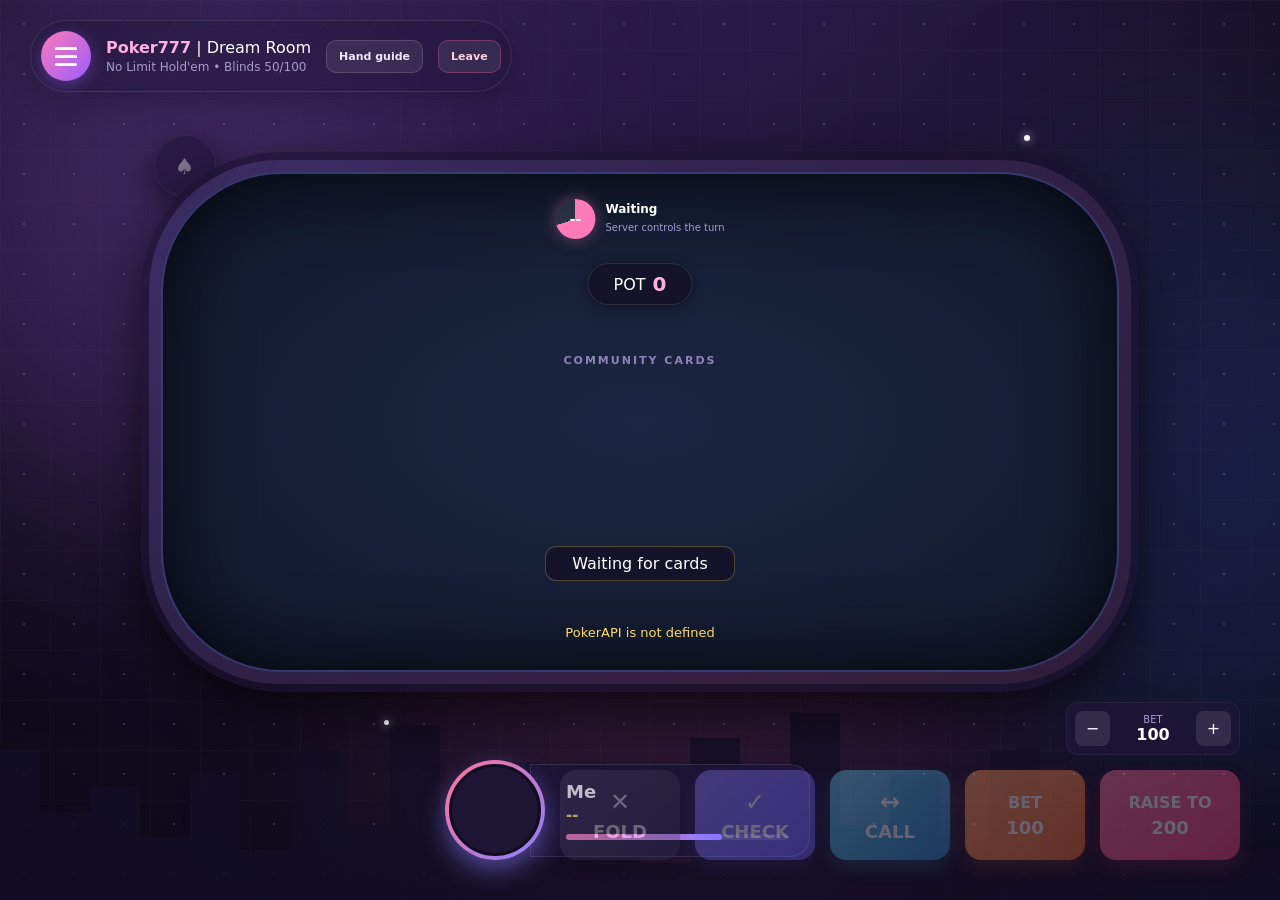
==== frontend/public/poker-table.html @ 53827356 "MVC refactor + real Texas Holdem rules + deploy config" ====
<!DOCTYPE html>
<html lang="en">
<head>
  <meta charset="UTF-8" />
  <meta name="viewport" content="width=device-width, initial-scale=1.0" />
  <title>Poker 777 - Game Room</title>
  <link rel="stylesheet" href="css/poker-table.css">

</head>
<body>
  <div class="game" id="game">
    <div class="background">
      <div class="glow glow-1"></div>
      <div class="glow glow-2"></div>
      <div class="glow glow-3"></div>
      
      <!-- พื้นหลังตึก (Silhouette) แบบในรูป -->
      <div class="cityscape"></div>

      <div class="suit-badge" style="left:12%; top:15%;">♠</div>
      <div class="suit-badge" style="left:25%; top:35%; animation-delay:1.2s; transform:scale(0.8)">♥</div>
      <div class="suit-badge" style="right:15%; top:20%; animation-delay:2s;">♣</div>
      <div class="suit-badge" style="right:22%; top:40%; animation-delay:.6s; transform:scale(0.7)">♦</div>
      
      <div id="particles">
        <span class="particle p1" style="width:4px; height:4px;"></span>
        <span class="particle p2" style="width:6px; height:6px;"></span>
        <span class="particle p3" style="width:5px; height:5px;"></span>
        <span class="particle p4" style="width:4px; height:4px;"></span>
      </div>
    </div>

    <!-- Header -->
    <header class="header">
      <div class="room-panel">
        <button class="menu-button" aria-label="Menu">
          <span></span><span></span><span></span>
        </button>
        <div>
          <div class="room-title"><strong>Poker777</strong> | Dream Room</div>
          <div class="room-subtitle">No Limit Hold'em • Blinds 50/100</div>
        </div>
        <button class="table-tool-button" id="hand-guide-button" type="button">Hand guide</button>
        <button class="table-leave-button" id="leave-room-button" type="button">Leave</button>
      </div>
    </header>

    <aside class="hand-guide" id="hand-guide" hidden>
      <div class="hand-guide-header">
        <div>
          <h2>Hand rankings</h2>
        </div>
        <button class="guide-close" id="hand-guide-close" type="button" aria-label="Close hand guide">×</button>
      </div>
      <ol class="hand-ranking-list">
        <li><div><strong>Royal flush</strong><span>A-K-Q-J-10, same suit</span></div><div class="guide-example red-cards"><i>A♥</i><i>K♥</i><i>Q♥</i><i>J♥</i><i>10♥</i></div></li>
        <li><div><strong>Straight flush</strong><span>Five sequential cards, same suit</span></div><div class="guide-example red-cards"><i>9♦</i><i>8♦</i><i>7♦</i><i>6♦</i><i>5♦</i></div></li>
        <li><div><strong>Four of a kind</strong><span>Four cards of the same rank</span></div><div class="guide-example"><i>A♠</i><i>A♥</i><i>A♦</i><i>A♣</i></div></li>
        <li><div><strong>Full house</strong><span>Three of a kind plus a pair</span></div><div class="guide-example"><i>K♠</i><i>K♥</i><i>K♦</i><i>4♣</i><i>4♥</i></div></li>
        <li><div><strong>Flush</strong><span>Five cards of the same suit</span></div><div class="guide-example red-cards"><i>2♥</i><i>5♥</i><i>8♥</i><i>J♥</i><i>K♥</i></div></li>
        <li><div><strong>Straight</strong><span>Five sequential cards</span></div><div class="guide-example"><i>10♠</i><i>9♥</i><i>8♦</i><i>7♣</i><i>6♠</i></div></li>
        <li><div><strong>Three of a kind</strong><span>Three cards of the same rank</span></div><div class="guide-example"><i>Q♠</i><i>Q♥</i><i>Q♦</i></div></li>
        <li><div><strong>Two pair</strong><span>Two different pairs</span></div><div class="guide-example"><i>J♠</i><i>J♦</i><i>3♣</i><i>3♥</i></div></li>
        <li><div><strong>Pair</strong><span>Two cards of the same rank</span></div><div class="guide-example"><i>7♠</i><i>7♥</i></div></li>
        <li><div><strong>High card</strong><span>Highest card when no hand matches</span></div><div class="guide-example"><i>A♠</i><i>J♥</i><i>8♦</i><i>4♣</i><i>2♠</i></div></li>
      </ol>
    </aside>

    <section class="table-notifications" id="table-notifications" aria-live="polite"></section>

    <!-- Main Table -->
    <main class="table-wrapper">
      <div class="table-outer-glow">
        <div class="table-border">
          <div class="table" id="poker-table">

            <div class="pot" id="pot-display">
              <span>POT</span>
              <strong id="pot-value">0</strong>
            </div>

            <div class="turn-timer" id="turn-timer">
              <div class="timer-ring"><span id="turn-countdown">--</span></div>
              <div>
                <strong id="turn-label">Waiting</strong>
                <small id="turn-hint">Server controls the turn</small>
              </div>
            </div>

            <section class="community-area" id="community-cards">
              <div class="community-title">COMMUNITY CARDS</div>
              <div class="community-cards" id="community-card-list"></div>
            </section>

            <div class="live-player-list" id="live-player-list"></div>
            <div class="live-room-status" id="live-room-status">Connecting to table...</div>
            <div class="current-hand" id="current-hand">Waiting for cards</div>

          </div>
        </div>
      </div>
    </main>

    <!-- User Section -->
    <section class="user-section">
      <div class="user-avatar">
        <div class="avatar-art" id="user-avatar-art" aria-label="Your avatar"></div>
      </div>
      <div class="user-info">
        <div class="user-name" id="user-name">Me</div>
        <div class="user-chips" id="user-chips">--</div>
        <div class="progress">
          <div class="progress-value" id="chip-progress"></div>
        </div>
      </div>
      <div class="user-cards" id="user-cards"></div>
    </section>

    <!-- Action Bar -->
    <section class="action-bar">
      <button class="start-game-button" id="start-game-button" hidden>START GAME</button>
      <button class="action-button fold" data-action="FOLD" disabled>
        <span class="action-icon">✕</span>
        <strong>FOLD</strong>
      </button>

      <button class="action-button check" data-action="CHECK" disabled>
        <span class="action-icon">✓</span>
        <strong>CHECK</strong>
      </button>

      <button class="action-button call" data-action="CALL" disabled>
        <span class="action-icon">↔</span>
        <strong>CALL</strong>
      </button>

      <div class="bet-control">
        <button class="small-control">−</button>
        <div class="bet-value">
          <span>BET</span>
          <strong>100</strong>
        </div>
        <button class="small-control">+</button>
      </div>

      <button class="action-button bet" data-action="BET" disabled>
        <span>BET</span>
        <strong>100</strong>
      </button>

      <button class="action-button raise" data-action="RAISE" disabled>
        <span>RAISE TO</span>
        <strong>200</strong>
      </button>
    </section>

  </div>

  <script src="js/api.js"></script>
  <script src="js/avatar-picker.js"></script>
  <script>
    const roomCode = new URLSearchParams(location.search).get('code');
    const playerList = document.getElementById('live-player-list');
    const roomStatus = document.getElementById('live-room-status');
    let socket;
    let currentUser;
    let latestState;
    let countdownTimer;
    let betAmount = 100;
    let betStep = 10;      // step size = big blind (set from table state)
    let betMin = 10;       // smallest legal "to" amount (BET=big blind, RAISE=min_raise)
    let betMax = Infinity; // largest "to" amount = going all-in
    let renderedActionKey = '';
    const actionButtons = [...document.querySelectorAll('[data-action]')];
    const startButton = document.getElementById('start-game-button');
    const handGuide = document.getElementById('hand-guide');
    const notifications = document.getElementById('table-notifications');
    const leaveButton = document.getElementById('leave-room-button');
    const RANK_VALUE = { '2': 2, '3': 3, '4': 4, '5': 5, '6': 6, '7': 7, '8': 8, '9': 9, '10': 10, J: 11, Q: 12, K: 13, A: 14 };

    function text(value) {
      const node = document.createElement('span');
      node.textContent = String(value ?? '');
      return node.innerHTML;
    }

    function cardMarkup(card, className = 'playing-card') {
      const value = typeof card === 'string' ? card : `${card.rank || ''}${card.suit || ''}`;
      const suit = ({ S: '♠', H: '♥', D: '♦', C: '♣' })[value.slice(-1)] || value.slice(-1);
      const red = suit === '♥' || suit === '♦' || suit === 'H' || suit === 'D';
      return `<div class="${className} ${red ? 'red' : ''}" title="${text(value.slice(0, -1) + suit)}"><b>${text(value.slice(0, -1))}</b><span>${text(suit)}</span></div>`;
    }

    function evaluateHand(cards) {
      if (!cards.length) return { name: 'Waiting for cards', detail: 'Your best hand will appear here' };
      const ranks = cards.map((card) => RANK_VALUE[card.rank] || 0).sort((a, b) => b - a);
      const counts = new Map();
      cards.forEach((card) => counts.set(card.rank, (counts.get(card.rank) || 0) + 1));
      const groups = [...counts.entries()].sort((a, b) => b[1] - a[1] || RANK_VALUE[b[0]] - RANK_VALUE[a[0]]);
      const suits = new Map();
      cards.forEach((card) => suits.set(card.suit, [...(suits.get(card.suit) || []), RANK_VALUE[card.rank] || 0]));
      const flush = [...suits.entries()].find(([, values]) => values.length >= 5);
      const unique = [...new Set(ranks)];
      if (unique.includes(14)) unique.push(1);
      let straight = 0;
      for (let index = 0; index <= unique.length - 5; index += 1) {
        if (unique[index] - unique[index + 4] === 4) { straight = unique[index]; break; }
      }
      const suitStraight = flush ? (() => {
        const suited = [...new Set(flush[1])].sort((a, b) => b - a);
        if (suited.includes(14)) suited.push(1);
        for (let index = 0; index <= suited.length - 5; index += 1) {
          if (suited[index] - suited[index + 4] === 4) return suited[index];
        }
        return 0;
      })() : 0;
      if (suitStraight) return { name: suitStraight === 14 ? 'Royal flush' : 'Straight flush', detail: 'Five cards in sequence, same suit' };
      if (groups[0]?.[1] === 4) return { name: 'Four of a kind', detail: `${groups[0][0]} four of a kind` };
      if (groups[0]?.[1] === 3 && groups[1]?.[1] >= 2) return { name: 'Full house', detail: `${groups[0][0]} full of ${groups[1][0]}` };
      if (flush) return { name: 'Flush', detail: 'Five cards share a suit' };
      if (straight) return { name: 'Straight', detail: 'Five cards in sequence' };
      if (groups[0]?.[1] === 3) return { name: 'Three of a kind', detail: `Three ${groups[0][0]}s` };
      if (groups[0]?.[1] === 2 && groups[1]?.[1] === 2) return { name: 'Two pair', detail: `${groups[0][0]} and ${groups[1][0]}` };
      if (groups[0]?.[1] === 2) return { name: 'Pair', detail: `Pair of ${groups[0][0]}s` };
      return { name: 'High card', detail: `High card ${cards[0].rank}` };
    }

    function notify(message, tone = '') {
      const item = document.createElement('div');
      item.className = `table-notification ${tone}`;
      item.textContent = message;
      notifications.prepend(item);
      setTimeout(() => item.remove(), 5000);
    }

    function renderState(state) {
      const players = Array.isArray(state.players) ? state.players : [];
      const maxPlayers = Number(state.max_players || 6);
      const occupied = new Map(players.map((player) => [Number(player.seat), player]));
      playerList.innerHTML = Array.from({ length: maxPlayers }, (_, seat) => {
        const player = occupied.get(seat);
        if (!player) return `<div class="waiting-seat player-seat-${seat}">Waiting for player</div>`;
        const initial = text((player.username || player.client_id || '?').slice(0, 1).toUpperCase());
        if (String(player.client_id) === String(currentUser.id)) return `<div class="waiting-seat player-seat-${seat}">Your seat</div>`;
        const avatar = player.avatar_id ? window.avatarPicker.render(player.avatar_id, `player-${player.client_id}`) : initial;
        return `<div class="player live-player player-seat-${seat}">
          <div class="avatar"><div class="avatar-inner">${avatar}</div></div>
          <div class="player-info"><div class="player-name">${text(player.username || player.client_id)}</div>
          <div class="player-chips">🪙 ${PokerAPI.fmtChips(player.chips)}</div>
          <div class="player-status">${text(player.status || 'WAITING')}</div></div>
        </div>`;
      }).join('');
      document.getElementById('pot-value').textContent = PokerAPI.fmtChips(state.pot);
      document.getElementById('community-card-list').innerHTML = (state.community_cards || [])
        .map((card) => cardMarkup(card, 'user-card community-card'))
        .join('');
      const me = players.find((player) => String(player.client_id) === String(currentUser.id));
      if (me) {
        document.getElementById('user-name').textContent = me.username || me.client_id;
        document.getElementById('user-chips').textContent = PokerAPI.fmtChips(me.chips);
        document.getElementById('user-cards').innerHTML = (me.hole_cards || []).map((card) => cardMarkup(card, 'user-card')).join('');
        document.getElementById('user-avatar-art').innerHTML = window.avatarPicker.render(currentUser.avatar_id, 'user');
        const hand = evaluateHand([...(me.hole_cards || []), ...(state.community_cards || [])]);
        document.getElementById('current-hand').innerHTML = `<strong>${text(hand.name)}</strong><span>${text(hand.detail)}</span>`;
      }
      latestState = state;
      if (state.last_action) {
        const actionKey = `${state.last_action.client_id}:${state.last_action.action}:${state.last_action.amount}:${state.last_action.timed_out}`;
        if (renderedActionKey && actionKey !== renderedActionKey) {
          const actor = playersById(state.last_action.client_id);
          const timeout = state.last_action.timed_out ? ' (time expired, folded)' : '';
          notify(`${actor} chose ${state.last_action.action}${timeout}`, state.last_action.timed_out ? 'warning' : '');
        }
        renderedActionKey = actionKey;
      }
      const isHost = String(state.host_id) === String(currentUser.id);
      if (state.phase === 'SHOWDOWN') {
        // Vote-to-continue: everyone readies up to deal the next hand.
        const votes = (state.ready_votes || []).length;
        const needed = state.ready_needed || 0;
        const voted = (state.ready_votes || []).map(String).includes(String(currentUser.id));
        startButton.hidden = false;
        startButton.textContent = voted ? `WAITING… (${votes}/${needed})` : `NEXT ROUND (${votes}/${needed})`;
        startButton.disabled = voted;
      } else if (state.phase === 'WAITING') {
        // Any player can start the first hand once at least 2 are seated.
        startButton.hidden = false;
        startButton.textContent = 'START GAME';
        startButton.disabled = false;
      } else {
        startButton.hidden = true;
      }
      const myTurn = String(state.current_turn) === String(currentUser.id);
      updateActionControls(state, me, myTurn);
      document.querySelector('.user-section').classList.toggle('is-your-turn', myTurn);
      document.getElementById('turn-timer').style.visibility = state.current_turn ? 'visible' : 'hidden';
      document.getElementById('turn-label').textContent = myTurn ? 'Your Turn' : `${text(state.current_turn_name || 'Waiting')}'s turn`;
      document.getElementById('turn-hint').textContent = state.winner
        ? `${state.winner_name || state.winner} wins with ${state.winning_hand || 'best hand'}`
        : `${state.last_action ? `${state.last_action.action} played` : ''} ${state.phase}`;
      clearInterval(countdownTimer);
      const countdown = document.getElementById('turn-countdown');
      const tick = () => {
        const seconds = Math.max(0, Math.ceil((Number(state.turn_deadline || 0) - Date.now()) / 1000));
        countdown.textContent = state.turn_deadline ? String(seconds) : '--';
      };
      tick();
      if (state.turn_deadline) countdownTimer = setInterval(tick, 250);
      roomStatus.textContent = `${players.length}/${maxPlayers} players connected • ${state.phase || 'WAITING'}${state.last_action ? ` • ${state.last_action.action}` : ''}`;
    }

    async function connectTable() {
      currentUser = await PokerAPI.Auth.requireUser();
      if (!currentUser || !roomCode) return;
      const table = await PokerAPI.Tables.get(roomCode);
      const wsUrl = PokerAPI.API_BASE.replace(/^http/, 'ws') + '/ws?token=' + encodeURIComponent(PokerAPI.getToken());
      socket = new WebSocket(wsUrl);
      socket.addEventListener('open', () => {
        roomStatus.textContent = 'Connected. Joining table...';
        socket.send(JSON.stringify({
          type: 'join',
          params: {
            type: 'join',
            clientId: String(currentUser.id),
            roomCode: roomCode.toUpperCase(),
            buyIn: Number(table.min_bet),
          },
        }));
      });
      socket.addEventListener('message', (event) => {
        const message = JSON.parse(event.data);
        if (message.type === 'TABLE_STATE') renderState(message.params);
        if (message.type === 'GAME_STARTED') renderState(message.params);
        if (message.type === 'GAME_ACTION') roomStatus.textContent = `${playersById(message.params.client_id)} selected ${message.params.action}`;
        if (message.type === 'SHOWDOWN') renderState(message.params);
        if (message.type === 'LEFT_ROOM') window.location.href = 'lobby.html';
        if (message.type === 'error') roomStatus.textContent = message.error || 'Unable to join table';
      });
      socket.addEventListener('close', () => { roomStatus.textContent = 'Disconnected from table'; });
      socket.addEventListener('error', () => { roomStatus.textContent = 'WebSocket connection failed'; });
    }

    function playersById(clientId) {
      const player = latestState?.players?.find((item) => String(item.client_id) === String(clientId));
      return player?.username || clientId;
    }

    connectTable().catch((error) => { roomStatus.textContent = error.message || 'Unable to join table'; });
    startButton.addEventListener('click', () => {
      const type = latestState?.phase === 'SHOWDOWN' ? 'VOTE_NEXT' : 'START_GAME';
      socket?.send(JSON.stringify({ type }));
    });
    document.getElementById('hand-guide-button').addEventListener('click', () => { handGuide.hidden = false; });
    document.getElementById('hand-guide-close').addEventListener('click', () => { handGuide.hidden = true; });
    leaveButton.addEventListener('click', () => {
      if (socket?.readyState === WebSocket.OPEN) socket.send(JSON.stringify({ type: 'LEAVE_ROOM' }));
      else window.location.href = 'lobby.html';
    });
    function setBetAmount(v) {
      betAmount = Math.min(Math.max(v, betMin), Math.max(betMin, betMax));
      for (const sel of ['.bet-value strong', '[data-action="BET"] strong', '[data-action="RAISE"] strong']) {
        const el = document.querySelector(sel);
        if (el) el.textContent = betAmount;
      }
    }
    // Enable/disable action buttons by real poker legality and keep the bet
    // stepper inside the legal range (BET >= big blind, RAISE >= min_raise,
    // both capped at the player's all-in amount).
    function updateActionControls(state, me, myTurn) {
      const btn = (a) => document.querySelector(`[data-action="${a}"]`);
      const inHand = myTurn && me && me.status !== 'FOLDED' && me.status !== 'ALL-IN';
      const toCall = me ? (me.to_call || 0) : 0;
      const currentBet = state.current_bet || 0;
      const bb = state.big_blind || 10;
      const maxTo = me ? (me.bet || 0) + (me.chips || 0) : 0; // all-in "to" amount
      betStep = bb;
      betMin = currentBet > 0 ? (state.min_raise || currentBet + bb) : bb;
      betMax = maxTo;
      setBetAmount(betAmount); // re-clamp into the new legal range
      const callStrong = btn('CALL') && btn('CALL').querySelector('strong');
      if (callStrong) callStrong.textContent = toCall > 0 ? `CALL ${PokerAPI.fmtChips(toCall)}` : 'CALL';
      btn('FOLD').disabled = !inHand;
      btn('CHECK').disabled = !inHand || toCall !== 0;
      btn('CALL').disabled = !inHand || toCall === 0;
      btn('BET').disabled = !inHand || currentBet !== 0 || !me || me.chips <= 0;
      btn('RAISE').disabled = !inHand || currentBet === 0 || maxTo <= currentBet;
    }
    document.querySelector('.small-control:first-child').addEventListener('click', () => setBetAmount(betAmount - betStep));
    document.querySelector('.small-control:last-child').addEventListener('click', () => setBetAmount(betAmount + betStep));
    actionButtons.forEach((button) => button.addEventListener('click', () => {
      socket?.send(JSON.stringify({ type: 'GAME_ACTION', params: { action: button.dataset.action, amount: button.dataset.action === 'BET' || button.dataset.action === 'RAISE' ? betAmount : 0 } }));
    }));
    window.addEventListener('beforeunload', () => socket?.close());
  </script>

  <!-- Dynamic Delaunay Triangulation Lattice Background -->
  <script src="js/lattice-background.js"></script>
  <script>
    initLatticeBackground({
      strokeRGB: "147, 110, 225", // Royal casino purple (#936fe1)
      accentRGB: "255, 209, 102", // Gold/amber poker glow (#ffd166)
      maxDistance: 130,
      transparent: true,
      zIndex: 1
    });
  </script>
</body>
</html>
---- frontend/public/css/poker-table.css ----
* {
  box-sizing: border-box;
}

html,
body {
  margin: 0;
  min-height: 100%;
}

body {
  font-family: 'Nunito', Inter, ui-sans-serif, system-ui, -apple-system, BlinkMacSystemFont, "Segoe UI", sans-serif;
  background: #0f0b1a;
  overflow-x: hidden;
}

button,
input {
  font: inherit;
}

button {
  -webkit-tap-highlight-color: transparent;
}

/* ==========================================
   GAME CONTAINER & BACKGROUNDS
   ========================================== */
.game {
  position: relative;
  min-height: 100vh;
  overflow: hidden;
  color: white;
  background: radial-gradient(circle at 50% -20%, #301f54 0%, #151025 60%, #0c0817 100%);
}

.background {
  position: fixed;
  inset: 0;
  overflow: hidden;
  pointer-events: none;
}

.background::before {
  content: "";
  position: absolute;
  inset: 0;
  background-image:
    linear-gradient(rgba(255,255,255,.02) 1px, transparent 1px),
    linear-gradient(90deg, rgba(255,255,255,.02) 1px, transparent 1px);
  background-size: 50px 50px;
}

.background::after {
  content: "";
  position: absolute;
  inset: 0;
  background-image: radial-gradient(rgba(255,255,255,0.15) 1.5px, transparent 1.5px);
  background-size: 50px 50px;
  background-position: -1px -1px;
}

.cityscape {
  position: absolute;
  bottom: 0;
  left: 0;
  width: 100%;
  height: 250px;
  background: url('data:image/svg+xml;utf8,<svg preserveAspectRatio="none" viewBox="0 0 1000 200" xmlns="http://www.w3.org/2000/svg"><path d="M0,200 L0,150 L50,150 L50,100 L100,100 L100,160 L150,160 L150,80 L200,80 L200,140 L250,140 L250,60 L300,60 L300,130 L350,130 L350,90 L400,90 L400,150 L450,150 L450,110 L500,110 L500,170 L550,170 L550,70 L600,70 L600,120 L650,120 L650,50 L700,50 L700,140 L750,140 L750,100 L800,100 L800,160 L850,160 L850,80 L900,80 L900,130 L950,130 L950,110 L1000,110 L1000,200 Z" fill="%23130e24"/></svg>') repeat-x bottom;
  background-size: 1000px 100%;
  opacity: 0.8;
  z-index: 1;
}

.suit-badge {
  position: absolute;
  width: 62px;
  height: 62px;
  border-radius: 50%;
  display: grid;
  place-items: center;
  font-size: 22px;
  color: rgba(255,255,255,.4);
  background: rgba(30, 22, 55, 0.6);
  border: 1px solid rgba(255,255,255,.05);
  box-shadow: 0 10px 30px rgba(0,0,0,.5);
  backdrop-filter: blur(5px);
  animation: badgeDrift 8s ease-in-out infinite;
  z-index: 2;
}

@keyframes badgeDrift {
  0%, 100% { transform: translateY(0) rotate(0deg); }
  50% { transform: translateY(-20px) rotate(10deg); }
}

.glow {
  position: absolute;
  width: 600px;
  height: 600px;
  border-radius: 50%;
  filter: blur(120px);
  opacity: .3;
  z-index: 0;
}
.glow-1 { top: -10%; left: -10%; background: #6c429c; opacity: .4; }
.glow-2 { top: 20%; right: -20%; background: #28448a; opacity: .3; }
.glow-3 { bottom: -10%; left: 30%; background: #913c77; opacity: .2; }

.particle {
  position: absolute;
  display: block;
  border-radius: 50%;
  background: white;
  box-shadow: 0 0 10px rgba(255,255,255,0.8);
  animation: floatParticle infinite ease-in-out;
  z-index: 2;
}

@keyframes floatParticle {
  0%, 100% { transform: translateY(0) scale(1); opacity: .2; }
  50% { transform: translateY(-30px) scale(1.5); opacity: .8; }
}

/* ==========================================
   HEADER
   ========================================== */
.header {
  position: relative;
  z-index: 20;
  display: flex;
  justify-content: space-between;
  align-items: center;
  padding: 20px 30px;
}

.room-panel {
  display: flex;
  align-items: center;
  gap: 15px;
  min-width: 360px;
  padding: 10px;
  border: 1px solid rgba(255,255,255,.1);
  border-radius: 100px;
  background: rgba(30, 22, 55, 0.4);
  backdrop-filter: blur(15px);
  box-shadow: 0 10px 25px rgba(0,0,0,0.2);
}

.menu-button {
  width: 50px;
  height: 50px;
  border: 0;
  border-radius: 50%;
  cursor: pointer;
  background: linear-gradient(135deg, #ff7ab8, #9a5cff);
  display: flex;
  flex-direction: column;
  justify-content: center;
  align-items: center;
  gap: 5px;
  transition: transform .2s, box-shadow .2s;
  box-shadow: 0 4px 15px rgba(154, 92, 255, 0.4);
}
.menu-button:hover {
  transform: scale(1.05);
  box-shadow: 0 6px 20px rgba(255, 122, 184, 0.6);
}
.menu-button span {
  width: 22px;
  height: 3px;
  border-radius: 10px;
  background: white;
}

.room-title {
  font-size: 16px;
  color: white;
}
.room-title strong { color: #ffb1e6; }
.room-subtitle { margin-top: 3px; color: #a59bce; font-size: 12px; }

.table-tool-button,
.table-leave-button {
  border: 1px solid rgba(255,255,255,.14);
  border-radius: 10px;
  padding: 9px 12px;
  color: #efeaff;
  background: rgba(255,255,255,.08);
  cursor: pointer;
  font-size: 11px;
  font-weight: 700;
  white-space: nowrap;
}
.table-tool-button:hover { background: rgba(139,110,247,.35); }
.table-leave-button { color: #ffd1dc; border-color: rgba(255,95,162,.3); }
.table-leave-button:hover { background: rgba(255,95,162,.22); }

.hand-guide {
  position: fixed;
  top: 88px;
  right: 28px;
  width: min(350px, calc(100vw - 40px));
  max-height: calc(100vh - 120px);
  overflow: auto;
  z-index: 40;
  padding: 20px;
  border: 1px solid rgba(255,255,255,.16);
  border-radius: 18px;
  background: rgba(20,15,35,.94);
  box-shadow: 0 20px 55px rgba(0,0,0,.5), 0 0 30px rgba(139,110,247,.18);
  backdrop-filter: blur(18px);
}
.hand-guide-header { display: flex; align-items: flex-start; justify-content: space-between; margin-bottom: 14px; }
.hand-guide h2 { margin: 3px 0 0; color: #fff; font-size: 22px; }
.guide-close { border: 0; color: #fff; background: transparent; font-size: 25px; cursor: pointer; line-height: 1; }
.hand-ranking-list { display: grid; gap: 7px; margin: 0; padding-left: 27px; color: #ffdb66; }
.hand-ranking-list li { display: flex; align-items: center; justify-content: space-between; gap: 10px; padding: 8px 10px; border-radius: 9px; background: rgba(255,255,255,.05); }
.hand-ranking-list li > div:first-child { min-width: 0; }
.hand-ranking-list strong { display: block; color: #fff; font-size: 13px; }
.hand-ranking-list span { display: block; margin-top: 2px; color: #afa7c9; font-size: 11px; }
.guide-example { display: flex; flex: 0 0 auto; align-items: center; gap: 2px; }
.guide-example i { display: grid; place-items: center; width: 22px; height: 31px; border: 1px solid #d8d6e0; border-radius: 4px; color: #171323; background: #fff; box-shadow: 0 3px 6px rgba(0,0,0,.3); font-size: 10px; font-style: normal; font-weight: 800; transform: rotate(-4deg); }
.guide-example i:nth-child(2) { transform: rotate(2deg) translateY(-2px); }
.guide-example i:nth-child(3) { transform: rotate(5deg); }
.guide-example i:nth-child(4) { transform: rotate(-2deg) translateY(1px); }
.guide-example i:nth-child(5) { transform: rotate(4deg); }
.guide-example.red-cards i { color: #e34a72; }

.table-notifications { position: fixed; top: 92px; left: 50%; transform: translateX(-50%); z-index: 35; display: grid; gap: 7px; width: min(360px, calc(100vw - 40px)); pointer-events: none; }
.table-notification { padding: 10px 14px; border: 1px solid rgba(95,208,232,.35); border-radius: 10px; color: #eaffff; background: rgba(20,55,75,.92); box-shadow: 0 8px 25px rgba(0,0,0,.25); font-size: 12px; text-align: center; animation: notificationIn .2s ease-out; }
.table-notification.warning { border-color: rgba(255,209,102,.45); color: #ffe8a3; background: rgba(83,55,23,.94); }
@keyframes notificationIn { from { opacity: 0; transform: translateY(-8px); } to { opacity: 1; transform: translateY(0); } }

.header-actions { display: flex; gap: 12px; }

/* ==========================================
   TABLE STRUCTURE
   ========================================== */
.table-wrapper {
  position: relative;
  z-index: 5;
  width: min(1000px, 78vw);
  height: min(600px, 60vh);
  min-height: 500px;
  margin: 40px auto 0;
}

.table-outer-glow {
  position: absolute;
  inset: 0;
  border-radius: 140px;
  padding: 8px;
  background: rgba(25, 18, 45, 0.6);
  box-shadow: 0 20px 50px rgba(0, 0, 0, 0.6);
  backdrop-filter: blur(10px);
}

.table-border {
  height: 100%;
  padding: 12px;
  border-radius: 130px;
  background: linear-gradient(135deg, rgba(139, 127, 255, 0.2), rgba(255, 117, 151, 0.1));
}

.table {
  position: relative;
  width: 100%;
  height: 100%;
  border-radius: 120px;
  background: radial-gradient(ellipse at center, #1b2642 0%, #11182c 100%);
  border: 2px solid rgba(139, 127, 255, 0.3);
  box-shadow: inset 0 0 80px rgba(0,0,0,.8);
}

.pot {
  position: absolute;
  top: 18%;
  left: 50%;
  transform: translateX(-50%);
  display: flex;
  align-items: center;
  gap: 7px;
  padding: 8px 25px;
  border-radius: 30px;
  background: rgba(20, 15, 35, 0.7);
  border: 1px solid rgba(255,255,255,0.1);
  box-shadow: 0 4px 15px rgba(0,0,0,0.3);
  z-index: 10;
}

.pot strong { color: #ffb1e6; font-size: 20px; }
.pot-chip { font-size: 20px; }

.turn-timer {
  position: absolute;
  left: 50%;
  top: 5%;
  transform: translateX(-50%);
  display: flex;
  align-items: center;
  gap: 10px;
  z-index: 10;
}
.timer-ring {
  width: 40px; height: 40px; border-radius: 50%; display: grid; place-items: center;
  background: conic-gradient(#ff7ab8 0 70%, rgba(255,255,255,.1) 70%);
  box-shadow: 0 0 15px rgba(255,122,184,0.4);
}
.timer-ring span { font-weight: bold; font-size: 14px; }
.turn-timer strong { display: block; font-size: 12px; color: white; }
.turn-timer small { color: #a59bce; font-size: 10px; }

/* ==========================================
   COMMUNITY CARDS (แก้ไขจัดวางกลางโต๊ะสมบูรณ์)
   ========================================== */
.community-area { 
  position: absolute; 
  top: 48%; 
  left: 50%; 
  transform: translate(-50%, -50%); 
  width: auto;
  display: flex;
  flex-direction: column;
  align-items: center;
  z-index: 10;
}

.community-title { 
  text-align: center; 
  margin-bottom: 8px; 
  font-size: 11px; 
  letter-spacing: 2px; 
  color: #8e83b8; 
  font-weight: 600; 
  text-transform: uppercase;
}

.community-cards { 
  display: flex; 
  justify-content: center; 
  align-items: center;
  gap: 10px; 
  min-height: 95px;
}

/* Community cards use the same face treatment as the player's hand cards. */
.community-cards .community-card {
  flex: 0 0 65px;
  width: 65px;
  height: 95px;
  margin-left: 0;
  transform: none;
  padding: 6px 8px;
  cursor: pointer;
}

.community-cards .community-card:hover {
  transform: translateY(-8px) rotate(0deg);
}

.playing-card {
  width: 65px; 
  height: 95px; 
  border-radius: 8px; 
  background: white; 
  color: #151025;
  box-shadow: 0 8px 20px rgba(0,0,0,.5); 
  padding: 6px 8px; 
  position: relative; 
  cursor: pointer;
  transition: transform .2s, box-shadow .2s;
  
  display: flex;
  flex-direction: column;
  justify-content: space-between;
  align-items: flex-start;
  user-select: none;
}

.playing-card:hover { 
  transform: translateY(-8px); 
  box-shadow: 0 12px 25px rgba(0,0,0,.7);
}

.playing-card::after { 
  content: ""; 
  position: absolute; 
  inset: 0; 
  border-radius: inherit; 
  box-shadow: inset 0 0 0 2px rgba(255,255,255,.65); 
  opacity: 0; 
  transition: opacity .2s; 
}
.playing-card:hover::after { opacity: 1; }

.playing-card.red { color: #ff477e; }

.playing-card b { 
  display: block; 
  font-size: 18px; 
  line-height: 1;
}

.playing-card span { 
  display: block;
  font-size: 24px; 
  line-height: 1;
  align-self: flex-end;
}

/* ==========================================
   PLAYERS & SEATS
   ========================================== */
.player { position: absolute; width: 210px; display: flex; align-items: center; gap: 10px; z-index: 8; }
.live-player-list { position: absolute; inset: 0; }
.live-player { pointer-events: none; }

.player-seat-0 { top: -60px; left: 50%; transform: translateX(-50%); }
.player-seat-1 { left: -90px; top: 20%; }
.player-seat-2 { left: -90px; bottom: 13%; }
.player-seat-3 { bottom: -55px; left: 50%; transform: translateX(-50%); }
.player-seat-4 { right: -90px; bottom: 13%; }
.player-seat-5 { right: -90px; top: 20%; }

.waiting-seat { 
  position: absolute; 
  width: 150px; 
  padding: 12px; 
  border: 1px dashed rgba(255,255,255,.18); 
  border-radius: 12px; 
  color: #8e83b8; 
  text-align: center; 
  font-size: 11px; 
  background: rgba(20, 15, 35, .35); 
  z-index: 7; 
}

.live-room-status { 
  position: absolute; 
  left: 50%; 
  bottom: 6%; 
  transform: translateX(-50%); 
  z-index: 10; 
  color: #ffdb66; 
  font-size: 13px; 
  white-space: nowrap; 
}
.current-hand { position: absolute; left: 50%; bottom: 18%; transform: translateX(-50%); z-index: 11; min-width: 190px; padding: 7px 14px; border: 1px solid rgba(255,219,102,.25); border-radius: 11px; background: rgba(20,15,35,.7); text-align: center; }
.current-hand strong { display: block; color: #ffdb66; font-size: 13px; }
.current-hand span { display: block; margin-top: 2px; color: #b8aed4; font-size: 10px; }

.start-game-button { 
  min-width: 150px; 
  height: 64px; 
  border: 1px solid #ffdb66; 
  border-radius: 14px; 
  color: #20152e; 
  background: linear-gradient(135deg, #ffdb66, #ff9f57); 
  font-weight: 800; 
  cursor: pointer; 
  box-shadow: 0 8px 24px rgba(255, 219, 102, .3); 
}
.start-game-button:hover { transform: translateY(-3px); }

.avatar {
  flex: 0 0 auto; width: 80px; height: 80px; border-radius: 50%; padding: 3px;
  background: linear-gradient(135deg, #ff7ab8, #9a5cff);
  box-shadow: 0 8px 20px rgba(154,92,255,.4);
}
.avatar-inner, .avatar-art {
  width: 100%; height: 100%; display: grid; place-items: center; border-radius: 50%;
  background: #1e1535; border: 3px solid #110d21; font-size: 35px; color: #ffdb66; font-weight: 700;
}
.avatar-inner svg, .avatar-art svg { width: 100%; height: 100%; display: block; }

.player-info {
  min-width: 115px; padding: 8px 14px; border-radius: 12px;
  background: rgba(30, 22, 55, 0.85); border: 1px solid rgba(255,255,255,.05);
  box-shadow: 0 5px 15px rgba(0,0,0,.3); backdrop-filter: blur(5px);
}
.player-name { font-size: 15px; font-weight: bold; color: white; }
.player-chips { margin-top: 2px; color: #ffdb66; font-size: 13px; font-weight: 600; }
.player-status { display: inline-block; margin-top: 4px; padding: 2px 8px; border-radius: 6px; background: rgba(255,255,255,.1); color: #a59bce; font-size: 10px; }

/* ==========================================
   USER AREA (ผู้เล่นปัจจุบัน)
   ========================================== */
.user-section {
  position: absolute; z-index: 15; bottom: 40px; left: 50%; transform: translateX(-50%); display: flex; align-items: center; min-width: 390px;
}
.user-section.is-your-turn .user-info { border-color: #ffdb66; box-shadow: 0 0 28px rgba(255,219,102,.45); }
.user-section.is-your-turn::before { content: "YOUR TURN"; position: absolute; left: 50%; top: -28px; transform: translateX(-50%); color: #ffdb66; font-size: 12px; font-weight: 800; letter-spacing: 1.5px; text-shadow: 0 0 12px rgba(255,219,102,.8); }
.user-avatar { width: 100px; height: 100px; z-index: 2; border-radius: 50%; padding: 4px; background: linear-gradient(135deg, #ff7597, #8b7fff); box-shadow: 0 10px 25px rgba(139,127,255,.5); }
.user-info { width: 280px; margin-left: -15px; padding: 16px 20px 16px 35px; border-radius: 0 20px 20px 0; background: rgba(30, 22, 55, 0.9); border: 1px solid rgba(255,255,255,.1); backdrop-filter: blur(10px); }
.user-name { font-size: 18px; font-weight: bold; }
.user-chips { margin-top: 4px; font-size: 15px; color: #ffdb66; font-weight: bold; }
.progress { height: 6px; margin-top: 10px; border-radius: 10px; background: rgba(255,255,255,.1); }
.progress-value { width: 70%; height: 100%; border-radius: inherit; background: linear-gradient(90deg, #ff7ab8, #8b7fff); }

.user-cards { display: flex; margin-left: -20px; z-index: 4; }
.user-card { 
  width: 80px; 
  height: 110px; 
  display: flex; 
  flex-direction: column; 
  justify-content: space-between;
  padding: 8px; 
  background: white; 
  color: #111; 
  border-radius: 8px; 
  box-shadow: 0 10px 25px rgba(0,0,0,.6); 
  font-size: 22px; 
  font-weight: bold; 
  cursor: pointer; 
  transition: .25s; 
  user-select: none;
}
.user-card + .user-card { margin-left: -15px; transform: rotate(5deg); }
.user-card:hover { transform: translateY(-15px) rotate(0deg); }
.user-card.red { color: #ff477e; }

.community-cards .community-card,
.community-cards .community-card + .community-card,
.community-cards .community-card:hover {
  margin-left: 0;
  transform: translateY(0) rotate(0deg);
}

.community-cards .community-card:hover {
  transform: translateY(-8px) rotate(0deg);
}
.user-card b { font-size: 22px; line-height: 1; }
.user-card span { font-size: 28px; line-height: 1; align-self: flex-end; }

/* ==========================================
   ACTION BAR & BUTTONS
   ========================================== */
.action-bar {
  position: absolute; right: 40px; bottom: 40px; z-index: 20; display: flex; align-items: stretch; gap: 15px;
}

.action-button {
  position: relative; overflow: hidden; min-width: 120px; height: 90px;
  border: none;
  border-radius: 16px;
  color: white; cursor: pointer; display: flex; flex-direction: column; align-items: center; justify-content: center; gap: 5px; font-weight: bold;
  transition: transform .2s, box-shadow .2s;
}

.action-button::after {
  content: ""; position: absolute; top: 0; left: -75%; width: 45%; height: 100%;
  background: linear-gradient(120deg, transparent, rgba(255,255,255,.3), transparent);
  transform: skewX(-20deg); transition: left .6s ease; pointer-events: none;
}
.action-button:hover::after { left: 130%; }
.action-button:hover { transform: translateY(-5px); }

.fold { background: linear-gradient(135deg, #4d4669, #362f4f); box-shadow: 0 8px 20px rgba(0,0,0,.3); }
.fold:hover { box-shadow: 0 12px 25px rgba(0,0,0,.4); }

.check { background: linear-gradient(135deg, #8b7fff, #6f61ff); box-shadow: 0 8px 20px rgba(111,97,255,.3); }
.check:hover { box-shadow: 0 12px 25px rgba(111,97,255,.5); }

.call { background: linear-gradient(135deg, #5fd0e8, #318bd1); box-shadow: 0 8px 20px rgba(95,208,232,.3); }
.call:hover { box-shadow: 0 12px 25px rgba(95,208,232,.5); }

.bet { background: linear-gradient(135deg, #ff9f57, #ff7133); box-shadow: 0 8px 20px rgba(255,113,51,.3); }
.bet:hover { box-shadow: 0 12px 25px rgba(255,113,51,.5); }

.raise { min-width: 140px; background: linear-gradient(135deg, #ff7597, #ff477e); box-shadow: 0 8px 20px rgba(255,71,126,.3); }
.raise:hover { box-shadow: 0 12px 25px rgba(255,71,126,.5); }

.action-icon { font-size: 24px; }
.action-button strong { font-size: 18px; }
.action-button:disabled { opacity: .35; cursor: not-allowed; transform: none; }

/* Controls */
.bet-control {
  position: absolute; bottom: 105px; right: 0; display: flex; align-items: center; gap: 8px;
  padding: 8px; border-radius: 12px; background: rgba(30, 22, 55, 0.8);
  border: 1px solid rgba(255,255,255,.05); backdrop-filter: blur(10px);
}
.small-control {
  width: 35px; height: 35px; border: 0; border-radius: 8px; color: white;
  background: rgba(255,255,255,.1); cursor: pointer; transition: .2s;
}
.small-control:hover { background: linear-gradient(135deg, #8b7fff, #ff7597); transform: scale(1.05); }
.bet-value { min-width: 70px; text-align: center; }
.bet-value span { display: block; color: #a59bce; font-size: 10px; }
.bet-value strong { color: white; font-size: 16px; }

/* Responsive adjustments */
@media (max-width: 1000px) {
  .table-wrapper { width: 90vw; height: 55vh; }
  .player { transform: scale(.7); }
  .action-bar { left: 50%; right: auto; bottom: 20px; transform: translateX(-50%) scale(.8); }
  .user-section { bottom: 120px; transform: translateX(-50%) scale(.75); }
}

@media (max-width: 620px) {
  body { overflow-x: hidden; }
  .room-panel { min-width: 0; width: 100%; border-radius: 18px; flex-wrap: wrap; }
  .room-panel > div { flex: 1 1 150px; }
  .table-tool-button, .table-leave-button { padding: 7px 9px; font-size: 10px; }
  .hand-guide { top: 20px; right: 20px; left: 20px; width: auto; max-height: calc(100vh - 40px); }
  .table-notifications { top: 145px; }

  /* table + cards shrink to fit the phone */
  .table-wrapper { width: 94vw; height: auto; min-height: 340px; margin-top: 64px; }
  .community-cards .community-card, .playing-card { width: 44px; height: 64px; }
  .playing-card b { font-size: 13px; } .playing-card span { font-size: 16px; }
  .current-hand { bottom: 26%; min-width: 150px; }

  /* the player's own area */
  .user-section { bottom: 168px; transform: translateX(-50%) scale(.72); }
  .user-card { width: 56px; height: 78px; font-size: 15px; }
  .user-card b { font-size: 15px; } .user-card span { font-size: 18px; }

  /* action bar: full-width, wraps, buttons flex to fit instead of overflowing */
  .action-bar {
    right: auto; left: 50%; transform: translateX(-50%);
    bottom: 12px; width: calc(100vw - 16px); gap: 8px;
    flex-wrap: wrap; justify-content: center;
  }
  .action-button { min-width: 0; flex: 1 1 58px; height: 58px; border-radius: 12px; gap: 2px; }
  .action-button .action-icon { font-size: 17px; }
  .action-button strong { font-size: 12px; }
  .raise { min-width: 0; flex: 1 1 58px; }
  .start-game-button { flex: 1 1 100%; height: 52px; }
  /* bet stepper moves into the flow above the buttons */
  .bet-control { position: static; order: -1; flex: 1 1 100%; justify-content: center; margin: 0 auto 4px; }
}

@media (max-width: 420px) {
  .action-button { flex: 1 1 46px; height: 52px; }
  .action-button strong { font-size: 11px; }
  .action-button .action-icon { font-size: 15px; }
  .user-section { bottom: 176px; transform: translateX(-50%) scale(.62); }
  .pot { padding: 6px 16px; } .pot strong { font-size: 16px; }
}

.p1 { left: 15%; top: 25%; } .p2 { left: 80%; top: 15%; animation-delay: .5s; }
.p3 { left: 30%; top: 80%; animation-delay: 1s; } .p4 { left: 70%; top: 70%; animation-delay: 1.5s; }
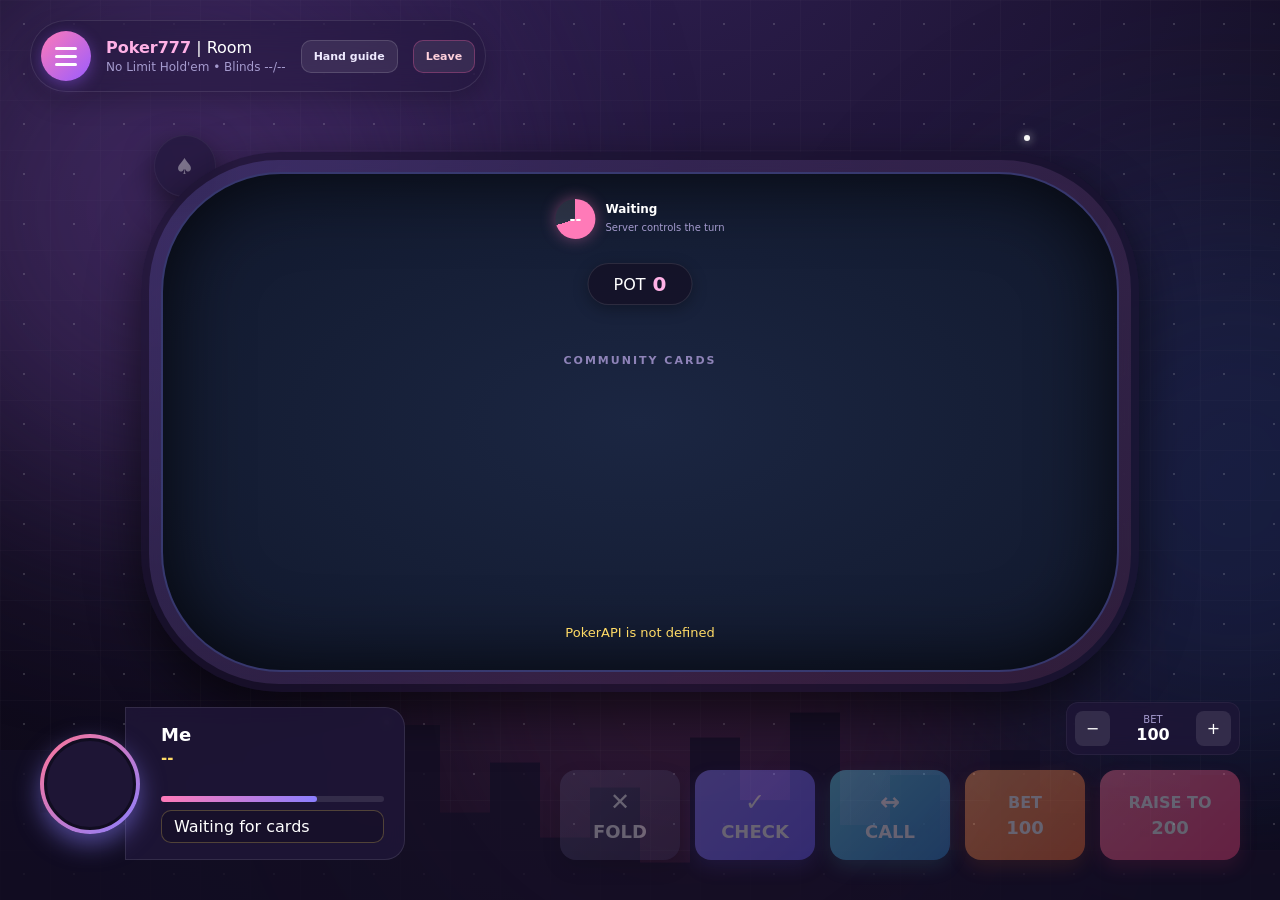
==== commit 21a1970f: "Fix UX/UI in game room" ====
--- a/frontend/public/poker-table.html
+++ b/frontend/public/poker-table.html
@@ -37,8 +37,8 @@
           <span></span><span></span><span></span>
         </button>
         <div>
-          <div class="room-title"><strong>Poker777</strong> | Dream Room</div>
-          <div class="room-subtitle">No Limit Hold'em • Blinds 50/100</div>
+          <div class="room-title"><strong>Poker777</strong> | <span id="room-name">Room</span></div>
+          <div class="room-subtitle">No Limit Hold'em • Blinds <span id="room-blinds">--/--</span></div>
         </div>
         <button class="table-tool-button" id="hand-guide-button" type="button">Hand guide</button>
         <button class="table-leave-button" id="leave-room-button" type="button">Leave</button>
@@ -94,7 +94,6 @@
 
             <div class="live-player-list" id="live-player-list"></div>
             <div class="live-room-status" id="live-room-status">Connecting to table...</div>
-            <div class="current-hand" id="current-hand">Waiting for cards</div>
 
           </div>
         </div>
@@ -109,9 +108,11 @@
       <div class="user-info">
         <div class="user-name" id="user-name">Me</div>
         <div class="user-chips" id="user-chips">--</div>
+        <span class="player-badge" id="user-badge" hidden></span>
         <div class="progress">
           <div class="progress-value" id="chip-progress"></div>
         </div>
+        <div class="current-hand" id="current-hand">Waiting for cards</div>
       </div>
       <div class="user-cards" id="user-cards"></div>
     </section>
@@ -233,6 +234,23 @@
       setTimeout(() => item.remove(), 5000);
     }
 
+    // A clear, colour-coded label of what a player last did (or their state).
+    function actionBadge(player) {
+      const fmt = (n) => PokerAPI.fmtChips(n);
+      if (player.status === 'FOLDED') return { text: 'FOLD', cls: 'act-fold' };
+      if (player.all_in) return { text: 'ALL-IN', cls: 'act-allin' };
+      const la = player.last_action;
+      if (la) {
+        if (la.action === 'CHECK') return { text: 'CHECK', cls: 'act-check' };
+        if (la.action === 'CALL') return { text: `CALL ${fmt(la.amount)}`, cls: 'act-call' };
+        if (la.action === 'BET') return { text: `BET ${fmt(la.amount)}`, cls: 'act-bet' };
+        if (la.action === 'RAISE') return { text: `RAISE ${fmt(la.amount)}`, cls: 'act-bet' };
+        if (la.action === 'FOLD') return { text: 'FOLD', cls: 'act-fold' };
+      }
+      if (player.status === 'YOUR TURN') return { text: '● THINKING', cls: 'act-turn' };
+      return { text: 'IN', cls: 'act-idle' };
+    }
+
     function renderState(state) {
       const players = Array.isArray(state.players) ? state.players : [];
       const maxPlayers = Number(state.max_players || 6);
@@ -241,15 +259,22 @@
         const player = occupied.get(seat);
         if (!player) return `<div class="waiting-seat player-seat-${seat}">Waiting for player</div>`;
         const initial = text((player.username || player.client_id || '?').slice(0, 1).toUpperCase());
-        if (String(player.client_id) === String(currentUser.id)) return `<div class="waiting-seat player-seat-${seat}">Your seat</div>`;
+        const dealer = player.is_dealer ? '<span class="dealer-chip" title="Dealer">D</span>' : '';
+        if (String(player.client_id) === String(currentUser.id)) {
+          return `<div class="waiting-seat player-seat-${seat}">Your seat${dealer}</div>`;
+        }
         const avatar = player.avatar_id ? window.avatarPicker.render(player.avatar_id, `player-${player.client_id}`) : initial;
-        return `<div class="player live-player player-seat-${seat}">
-          <div class="avatar"><div class="avatar-inner">${avatar}</div></div>
+        const badge = actionBadge(player);
+        const betLine = player.bet ? ` · bet ${PokerAPI.fmtChips(player.bet)}` : '';
+        return `<div class="player live-player player-seat-${seat} ${player.status === 'FOLDED' ? 'is-folded' : ''}">
+          <div class="avatar"><div class="avatar-inner">${avatar}</div>${dealer}</div>
           <div class="player-info"><div class="player-name">${text(player.username || player.client_id)}</div>
-          <div class="player-chips">🪙 ${PokerAPI.fmtChips(player.chips)}</div>
-          <div class="player-status">${text(player.status || 'WAITING')}</div></div>
+          <div class="player-chips">🪙 ${PokerAPI.fmtChips(player.chips)}${betLine}</div>
+          <div class="player-badge ${badge.cls}">${text(badge.text)}</div></div>
         </div>`;
       }).join('');
+      if (state.room_name) document.getElementById('room-name').textContent = state.room_name;
+      if (state.small_blind != null) document.getElementById('room-blinds').textContent = `${state.small_blind}/${state.big_blind}`;
       document.getElementById('pot-value').textContent = PokerAPI.fmtChips(state.pot);
       document.getElementById('community-card-list').innerHTML = (state.community_cards || [])
         .map((card) => cardMarkup(card, 'user-card community-card'))
@@ -258,6 +283,11 @@
       if (me) {
         document.getElementById('user-name').textContent = me.username || me.client_id;
         document.getElementById('user-chips').textContent = PokerAPI.fmtChips(me.chips);
+        const myBadge = document.getElementById('user-badge');
+        const mb = actionBadge(me);
+        myBadge.hidden = state.phase === 'WAITING';
+        myBadge.textContent = mb.text;
+        myBadge.className = `player-badge ${mb.cls}`;
         document.getElementById('user-cards').innerHTML = (me.hole_cards || []).map((card) => cardMarkup(card, 'user-card')).join('');
         document.getElementById('user-avatar-art').innerHTML = window.avatarPicker.render(currentUser.avatar_id, 'user');
         const hand = evaluateHand([...(me.hole_cards || []), ...(state.community_cards || [])]);
@@ -313,6 +343,10 @@
       currentUser = await PokerAPI.Auth.requireUser();
       if (!currentUser || !roomCode) return;
       const table = await PokerAPI.Tables.get(roomCode);
+      // Populate the header from the REAL table (name + blinds), not the static text.
+      document.getElementById('room-name').textContent = table.name || roomCode;
+      document.getElementById('room-blinds').textContent = `${table.min_bet}/${table.max_bet}`;
+      document.title = `Poker 777 — ${table.name || roomCode}`;
       const wsUrl = PokerAPI.API_BASE.replace(/^http/, 'ws') + '/ws?token=' + encodeURIComponent(PokerAPI.getToken());
       socket = new WebSocket(wsUrl);
       socket.addEventListener('open', () => {
--- a/frontend/public/css/poker-table.css
+++ b/frontend/public/css/poker-table.css
@@ -446,9 +446,11 @@
   font-size: 13px; 
   white-space: nowrap; 
 }
-.current-hand { position: absolute; left: 50%; bottom: 18%; transform: translateX(-50%); z-index: 11; min-width: 190px; padding: 7px 14px; border: 1px solid rgba(255,219,102,.25); border-radius: 11px; background: rgba(20,15,35,.7); text-align: center; }
+/* "Your best hand" now lives inside the user card (next to your hole cards),
+   so it can never be covered by the table-centre overlays. */
+.current-hand { margin-top: 8px; padding: 6px 12px; border: 1px solid rgba(255,219,102,.25); border-radius: 10px; background: rgba(20,15,35,.55); text-align: left; }
 .current-hand strong { display: block; color: #ffdb66; font-size: 13px; }
-.current-hand span { display: block; margin-top: 2px; color: #b8aed4; font-size: 10px; }
+.current-hand span { display: block; margin-top: 1px; color: #b8aed4; font-size: 10px; }
 
 .start-game-button { 
   min-width: 150px; 
@@ -483,11 +485,37 @@
 .player-chips { margin-top: 2px; color: #ffdb66; font-size: 13px; font-weight: 600; }
 .player-status { display: inline-block; margin-top: 4px; padding: 2px 8px; border-radius: 6px; background: rgba(255,255,255,.1); color: #a59bce; font-size: 10px; }
 
+/* Clear, colour-coded "what did this player do" badge (used on every seat + the user's own card). */
+.player-badge {
+  display: inline-block; margin-top: 5px; padding: 3px 10px; border-radius: 8px;
+  font-size: 11px; font-weight: 800; letter-spacing: .4px; text-transform: uppercase;
+  white-space: nowrap; border: 1px solid transparent;
+}
+.act-fold  { color: #ffb4b4; background: rgba(255,71,126,.16); border-color: rgba(255,71,126,.45); }
+.act-check { color: #cfc7ff; background: rgba(139,127,255,.16); border-color: rgba(139,127,255,.45); }
+.act-call  { color: #bdecff; background: rgba(95,208,232,.16); border-color: rgba(95,208,232,.5); }
+.act-bet   { color: #ffd9b0; background: rgba(255,159,87,.18); border-color: rgba(255,159,87,.55); }
+.act-allin { color: #20152e; background: linear-gradient(135deg,#ffdb66,#ff9f57); border-color: #ffdb66; }
+.act-turn  { color: #fff6c9; background: rgba(255,219,102,.14); border-color: rgba(255,219,102,.55); animation: badgePulse 1s ease-in-out infinite; }
+.act-idle  { color: #a59bce; background: rgba(255,255,255,.06); border-color: rgba(255,255,255,.14); }
+@keyframes badgePulse { 0%,100% { opacity: 1; } 50% { opacity: .45; } }
+
+/* Dealer button chip on the avatar. */
+.avatar { position: relative; }
+.dealer-chip {
+  position: absolute; right: -4px; bottom: -4px; width: 24px; height: 24px; border-radius: 50%;
+  display: grid; place-items: center; font-size: 12px; font-weight: 900; color: #20152e;
+  background: linear-gradient(135deg,#ffffff,#dcd3ff); border: 2px solid #8b7fff;
+  box-shadow: 0 2px 8px rgba(0,0,0,.4);
+}
+/* Dim folded players so the table reads at a glance. */
+.player.is-folded { opacity: .45; }
+
 /* ==========================================
    USER AREA (ผู้เล่นปัจจุบัน)
    ========================================== */
 .user-section {
-  position: absolute; z-index: 15; bottom: 40px; left: 50%; transform: translateX(-50%); display: flex; align-items: center; min-width: 390px;
+  position: absolute; z-index: 15; bottom: 40px; left: 40px; display: flex; align-items: center; min-width: 390px;
 }
 .user-section.is-your-turn .user-info { border-color: #ffdb66; box-shadow: 0 0 28px rgba(255,219,102,.45); }
 .user-section.is-your-turn::before { content: "YOUR TURN"; position: absolute; left: 50%; top: -28px; transform: translateX(-50%); color: #ffdb66; font-size: 12px; font-weight: 800; letter-spacing: 1.5px; text-shadow: 0 0 12px rgba(255,219,102,.8); }
@@ -591,11 +619,13 @@
 .bet-value strong { color: white; font-size: 16px; }
 
 /* Responsive adjustments */
-@media (max-width: 1000px) {
+/* Below ~1200px the wide action bar + centered user card collide on one row,
+   so stack them: action bar centered at the very bottom, user card above it. */
+@media (max-width: 1200px) {
   .table-wrapper { width: 90vw; height: 55vh; }
   .player { transform: scale(.7); }
-  .action-bar { left: 50%; right: auto; bottom: 20px; transform: translateX(-50%) scale(.8); }
-  .user-section { bottom: 120px; transform: translateX(-50%) scale(.75); }
+  .action-bar { left: 50%; right: auto; bottom: 20px; transform: translateX(-50%) scale(.82); }
+  .user-section { left: 50%; bottom: 130px; transform: translateX(-50%) scale(.75); }
 }
 
 @media (max-width: 620px) {
@@ -613,7 +643,7 @@
   .current-hand { bottom: 26%; min-width: 150px; }
 
   /* the player's own area */
-  .user-section { bottom: 168px; transform: translateX(-50%) scale(.72); }
+  .user-section { left: 50%; bottom: 168px; transform: translateX(-50%) scale(.72); }
   .user-card { width: 56px; height: 78px; font-size: 15px; }
   .user-card b { font-size: 15px; } .user-card span { font-size: 18px; }
 
@@ -636,7 +666,7 @@
   .action-button { flex: 1 1 46px; height: 52px; }
   .action-button strong { font-size: 11px; }
   .action-button .action-icon { font-size: 15px; }
-  .user-section { bottom: 176px; transform: translateX(-50%) scale(.62); }
+  .user-section { left: 50%; bottom: 176px; transform: translateX(-50%) scale(.62); }
   .pot { padding: 6px 16px; } .pot strong { font-size: 16px; }
 }
 
